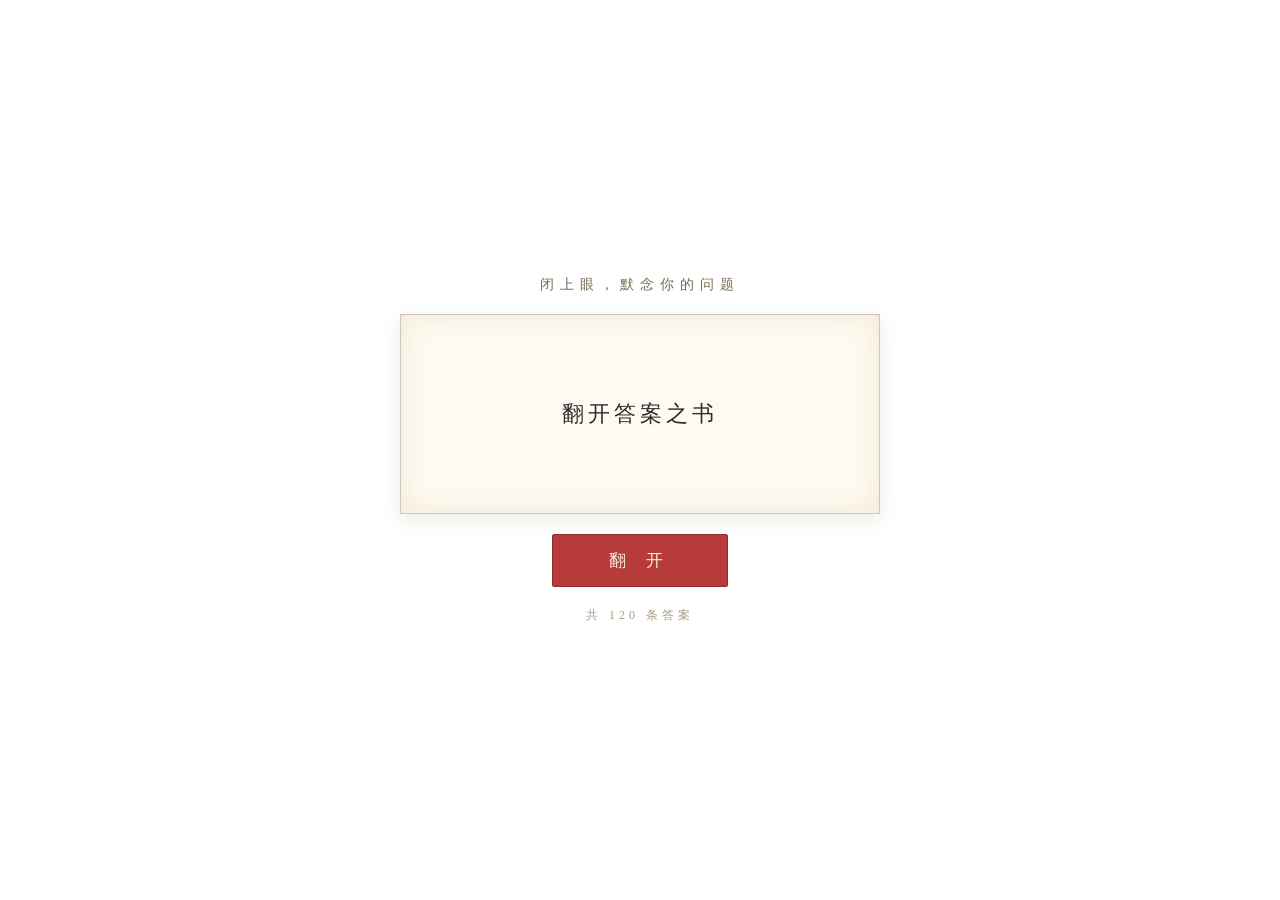
==== tools/book.html @ e4e3dcc5 "Add files via upload" ====
<!DOCTYPE html>
<html lang="zh-CN">
<head>
<meta charset="UTF-8">
<meta name="viewport" content="width=device-width, initial-scale=1.0, viewport-fit=cover">
<title>答案之书</title>
<link rel="stylesheet" href="../css/common.css">
<style>
.answer-wrap {
    display: flex;
    flex-direction: column;
    align-items: center;
    justify-content: center;
    gap: 20px;
    width: 100%;
    min-height: 100%;
    padding: 20px 16px;
}
.answer-subtitle {
    font-size: 14px;
    color: #7A6A50;
    letter-spacing: 6px;
    text-align: center;
}
.answer-box {
    width: 100%;
    max-width: 480px;
    background: rgba(255, 250, 240, 0.92);
    border: 1px solid rgba(44, 44, 44, 0.25);
    box-shadow:
        inset 0 0 30px rgba(180, 160, 120, 0.2),
        0 6px 20px rgba(80, 60, 30, 0.1);
    padding: 56px 32px;
    min-height: 200px;
    display: flex;
    align-items: center;
    justify-content: center;
    text-align: center;
    font-size: 22px;
    line-height: 1.7;
    letter-spacing: 4px;
    color: #2C2C2C;
    transition: opacity 0.15s;
}
.answer-box.rolling {
    animation: answerPulse 0.1s ease-in-out infinite alternate;
}
@keyframes answerPulse {
    from { opacity: 0.65; }
    to { opacity: 1; }
}
.answer-hint {
    font-size: 12px;
    color: #A89A80;
    letter-spacing: 4px;
}
.answer-btn {
    background: #B83B3B;
    color: #F5EFE0;
    border: 1.5px solid #8B2A2A;
    padding: 14px 56px;
    font-family: inherit;
    font-size: 17px;
    letter-spacing: 8px;
    cursor: pointer;
    border-radius: 2px;
    min-height: 52px;
    transition: all 0.2s;
}
.answer-btn:hover:not(:disabled) { background: #8B2A2A; }
.answer-btn:active:not(:disabled) { transform: translateY(1px); }
.answer-btn:disabled { opacity: 0.6; cursor: not-allowed; }
</style>
</head>
<body class="embedded">
<div class="game-inner">
    <div class="answer-wrap">
        <div class="answer-subtitle">闭上眼，默念你的问题</div>
        <div class="answer-box" id="answerBox">翻开答案之书</div>
        <button class="answer-btn" id="btnAsk">翻 开</button>
        <div class="answer-hint">共 120 条答案</div>
    </div>
</div>

<script src="../js/bridge.js"></script>
<script>
(function () {
    'use strict';
    document.body.classList.add('embedded');
    GameBridge.notifyReady();

    const ANSWERS = [
        '是的，毫不犹豫。','现在还不是时候。','再等等看。','听从你的内心。','勇敢去做。',
        '答案就在眼前。','你需要更多耐心。','别让自己后悔。','这是一个好机会。','三思而后行。',
        '你早已知道答案。','放轻松，顺其自然。','不是现在。','值得一试。','重新考虑一下。',
        '相信直觉。','会有转机的。','别急，慢慢来。','你已经准备好了。','放下执念。',
        '也许你可以换个角度。','静下心来听。','向身边的人求助。','坚持下去。','答案是否定的。',
        '答案在你手中。','不要害怕。','这条路是对的。','换个方向试试。','从容面对。',
        '可能会有惊喜。','不要轻言放弃。','等待时机成熟。','勇敢一点。','保持沉默。',
        '你已经拥有足够。','做你认为对的。','问问自己真正想要什么。','保持简单。','答案不重要，过程才是。',
        '试着接受现状。','给自己一点时间。','主动一点。','别想太多。','答案会是美好的。',
        '再努力一把。','时机未到。','你已经很接近了。','相信过程。','放下评判。',
        '从心出发。','值得坚持。','答案很快会浮现。','不要逃避。','勇敢说不。',
        '换个思路。','别犹豫。','跟随感觉。','会越来越好。','你已经知道。',
        '答案在行动中。','现在就是开始。','不要比较。','守住本心。','给自己一个机会。',
        '试着放下。','答案很简单。','相信你的判断。','会有人帮你。','不要停下。',
        '可以尝试。','重新开始。','不必着急。','答案会来的。','允许自己休息。',
        '走一步算一步。','答案藏在细节里。','给自己松绑。','不需要完美。','你已经尽力了。',
        '向前看。','放下过去。','接受不确定。','可以拒绝。','允许自己犯错。',
        '值得被爱。','先照顾好自己。','答案由你定义。','别怕改变。','时机正好。',
        '慢慢来。','再想想。','答案是肯定的。','相信缘分。','心怀感激。',
        '你是有选择的。','不需要证明什么。','答案在路上。','保持好奇。','问问孩子。',
        '向远处看。','答案会自然浮现。','轻装上路。','记得微笑。','关注当下。',
        '不必强求。','答案会来敲门。','给自己写信。','保持从容。','你做得很好。',
        '会好起来的。','等风来。','答案，是你。','相信明天。','拥抱不确定。',
        '此刻就很美好。','别忘了呼吸。','允许自己有情绪。','答案，值得等待。','一切都会好。'
    ];

    const box = document.getElementById('answerBox');
    const btn = document.getElementById('btnAsk');
    let rolling = false;

    btn.addEventListener('click', () => {
        if (rolling) return;
        rolling = true;
        btn.disabled = true;
        box.classList.add('rolling');
        const timer = setInterval(() => {
            box.textContent = ANSWERS[Math.floor(Math.random() * ANSWERS.length)];
        }, 50);
        setTimeout(() => {
            clearInterval(timer);
            box.textContent = ANSWERS[Math.floor(Math.random() * ANSWERS.length)];
            box.classList.remove('rolling');
            btn.disabled = false;
            rolling = false;
        }, 600);
    });
})();
</script>
</body>
</html>
---- css/common.css ----
/* ============================================================
   全局变量
   ============================================================ */
:root {
    --primary: #B83B3B;             /* 朱红，主色调 */
    --primary-dim: rgba(184, 59, 59, 0.12);
    --primary-mid: rgba(184, 59, 59, 0.25);
    --bg-glass: rgba(245, 239, 224, 0.85);
    --bg-hover: rgba(44, 44, 44, 0.06);
    --bg-base: #F5EFE0;
    --border: rgba(44, 44, 44, 0.2);
    --text: #1A1A1A;
    --text-sub: #6A6050;
    --accent: #D4AF37;
    --radius: 4px;
    --gap: 12px;

    --safe-top: env(safe-area-inset-top, 0px);
    --safe-bottom: env(safe-area-inset-bottom, 0px);
}

* {
    box-sizing: border-box;
    margin: 0;
    padding: 0;
    font-family: "KaiTi", "STKaiti", "Songti SC", -apple-system, BlinkMacSystemFont, "PingFang SC", "Microsoft YaHei", serif;
    -webkit-tap-highlight-color: transparent;
    -webkit-touch-callout: none;
}

html, body {
    overscroll-behavior: none;
    -webkit-text-size-adjust: 100%;
}

/* ============================================================
   Body：宣纸质感
   ============================================================ */
body {
    background-color: #F5EFE0;
    background-image:
        repeating-linear-gradient(95deg,
            rgba(180, 160, 120, 0.05) 0px,
            rgba(180, 160, 120, 0.05) 1px,
            transparent 1px,
            transparent 4px),
        repeating-linear-gradient(175deg,
            rgba(160, 140, 100, 0.04) 0px,
            rgba(160, 140, 100, 0.04) 1px,
            transparent 1px,
            transparent 6px),
        radial-gradient(ellipse 60% 40% at 20% 15%,
            rgba(80, 70, 50, 0.08) 0%,
            transparent 70%),
        radial-gradient(ellipse 50% 40% at 85% 90%,
            rgba(80, 70, 50, 0.06) 0%,
            transparent 70%),
        linear-gradient(180deg, #F5EFE0 0%, #EBE2CE 100%);
    color: #1A1A1A;
    min-height: 100vh;
    min-height: 100dvh;
    display: flex;
    flex-direction: column;
    align-items: center;
    padding: calc(20px + var(--safe-top)) 16px calc(20px + var(--safe-bottom));
}

/* iframe 内：透明背景、无内边距 */
body.embedded {
    background: transparent;
    padding: 0;
    height: 100vh;
    height: 100dvh;
    min-height: 100vh;
    min-height: 100dvh;
    overflow: hidden;
}

/* ============================================================
   主容器
   ============================================================ */
.container {
    width: 100%;
    max-width: 960px;
    display: flex;
    flex-direction: column;
    gap: var(--gap);
}

/* ============================================================
   顶部：标题 + 工具导航
   ============================================================ */
.site-header {
    display: flex;
    align-items: center;
    justify-content: space-between;
    padding: 8px 4px;
    flex-shrink: 0;
}
.site-title {
    font-size: 20px;
    font-weight: 700;
    letter-spacing: 4px;
    color: #1A1A1A;
}
.site-title .sub {
    font-size: 12px;
    color: #8A7A60;
    letter-spacing: 3px;
    margin-left: 8px;
    font-weight: 400;
}

/* ============================================================
   工具导航（桌面）
   ============================================================ */
.tool-nav {
    display: grid;
    grid-template-columns: repeat(auto-fit, minmax(110px, 1fr));
    gap: 6px;
    background: rgba(245, 239, 224, 0.7);
    border: 1px solid rgba(44, 44, 44, 0.18);
    padding: 8px;
    border-radius: 4px;
    flex-shrink: 0;
    box-shadow: inset 0 0 20px rgba(180, 160, 120, 0.15);
}

.nav-btn {
    background: transparent;
    color: #4A4A4A;
    border: 1px solid transparent;
    padding: 10px 8px;
    border-radius: 2px;
    font-size: 13px;
    font-weight: 600;
    cursor: pointer;
    transition: all 0.15s;
    min-height: 44px;
    display: flex;
    align-items: center;
    justify-content: center;
    text-align: center;
    letter-spacing: 2px;
    font-family: inherit;
}
.nav-btn:hover {
    color: #1A1A1A;
    background: rgba(44, 44, 44, 0.05);
}
.nav-btn.active {
    background: #B83B3B;
    color: #F5EFE0;
    border-color: #8B2A2A;
    box-shadow: 0 2px 8px rgba(184, 59, 59, 0.25);
}
.nav-btn:focus-visible {
    outline: 2px solid #B83B3B;
    outline-offset: 2px;
}

/* ============================================================
   内容容器
   ============================================================ */
.content {
    background: rgba(245, 239, 224, 0.8);
    border: 1px solid rgba(44, 44, 44, 0.2);
    border-radius: 4px;
    box-shadow:
        inset 0 0 30px rgba(180, 160, 120, 0.15),
        0 4px 16px rgba(80, 60, 30, 0.08);
    overflow: hidden;
    position: relative;
    height: 620px;
    height: clamp(420px, calc(100dvh - 240px), 720px);
    min-height: 420px;
}
.content iframe {
    width: 100%;
    height: 100%;
    border: none;
    display: block;
}

/* ============================================================
   iframe 内部通用布局
   ============================================================ */
.game-inner {
    width: 100%;
    min-height: 100%;
    display: flex;
    justify-content: center;
    align-items: flex-start;
    padding: 20px;
    overflow-y: auto;
    overflow-x: auto;
    -webkit-overflow-scrolling: touch;
}

/* ============================================================
   通用按钮
   ============================================================ */
.btn {
    background: transparent;
    color: #2C2C2C;
    border: 1.5px solid #4A4A4A;
    padding: 10px 20px;
    border-radius: 2px;
    font-size: 14px;
    font-weight: 600;
    font-family: inherit;
    letter-spacing: 3px;
    cursor: pointer;
    transition: all 0.15s;
    min-height: 44px;
}
.btn:hover:not(:disabled) {
    background: rgba(44, 44, 44, 0.06);
    border-color: #1A1A1A;
}
.btn:active:not(:disabled) { transform: translateY(1px); }
.btn:disabled { opacity: 0.4; cursor: not-allowed; }
.btn.primary {
    background: #B83B3B;
    color: #F5EFE0;
    border-color: #8B2A2A;
}
.btn.primary:hover:not(:disabled) { background: #8B2A2A; }

/* ============================================================
   模态框
   ============================================================ */
.modal {
    position: fixed;
    inset: 0;
    background: rgba(0, 0, 0, 0.7);
    display: none;
    justify-content: center;
    align-items: center;
    z-index: 100;
    padding: 20px;
}
.modal.show { display: flex; }
.modal-box {
    background: #F5EFE0;
    border: 1px solid #4A4A4A;
    border-radius: 2px;
    box-shadow:
        inset 0 0 40px rgba(180, 160, 120, 0.2),
        0 20px 60px rgba(44, 30, 10, 0.4);
    padding: 32px 40px;
    max-width: 90vw;
    width: 400px;
    text-align: center;
}
.modal-box h2 {
    font-size: 22px;
    letter-spacing: 6px;
    margin-bottom: 12px;
    color: #1A1A1A;
    font-weight: 400;
}
.modal-box p {
    font-size: 14px;
    color: #4A4A4A;
    letter-spacing: 2px;
    margin-bottom: 20px;
}
.modal-actions {
    display: flex;
    gap: 12px;
    justify-content: center;
}
.modal-actions .btn { flex: 1; }

/* ============================================================
   移动端：单行顶部栏
   ============================================================ */
.mobile-topbar {
    display: none;
    align-items: center;
    gap: 8px;
    background: rgba(245, 239, 224, 0.85);
    border: 1px solid rgba(44, 44, 44, 0.2);
    border-radius: 4px;
    padding: 10px 12px;
    flex-shrink: 0;
}
.mobile-topbar .current-name {
    flex: 1;
    color: #1A1A1A;
    font-size: 15px;
    font-weight: 700;
    letter-spacing: 3px;
    overflow: hidden;
    text-overflow: ellipsis;
    white-space: nowrap;
}
.mobile-topbar .switch-btn {
    display: inline-flex;
    align-items: center;
    gap: 4px;
    background: #B83B3B;
    color: #F5EFE0;
    border: none;
    border-radius: 2px;
    padding: 8px 14px;
    font-size: 13px;
    font-weight: 700;
    font-family: inherit;
    letter-spacing: 2px;
    cursor: pointer;
    min-height: 36px;
    flex-shrink: 0;
}

/* 全屏选择弹窗 */
.picker {
    position: fixed;
    inset: 0;
    background: rgba(20, 15, 10, 0.94);
    z-index: 300;
    display: none;
    flex-direction: column;
    padding: calc(20px + env(safe-area-inset-top)) 16px calc(20px + env(safe-area-inset-bottom));
}
.picker.show { display: flex; }
.picker-header {
    display: flex;
    justify-content: space-between;
    align-items: center;
    margin-bottom: 16px;
    flex-shrink: 0;
}
.picker-title {
    color: #F5EFE0;
    font-size: 18px;
    letter-spacing: 6px;
    font-weight: 400;
}
.picker-close {
    background: transparent;
    color: #C8B890;
    border: 1px solid #4A4A4A;
    border-radius: 2px;
    padding: 8px 14px;
    font-size: 13px;
    font-family: inherit;
    letter-spacing: 2px;
    cursor: pointer;
    min-height: 40px;
}
.picker-grid {
    display: grid;
    grid-template-columns: repeat(2, 1fr);
    gap: 10px;
    overflow-y: auto;
    align-content: start;
    flex: 1;
}
.picker-item {
    background: rgba(245, 239, 224, 0.1);
    border: 1px solid #4A4A4A;
    border-radius: 2px;
    color: #F5EFE0;
    font-size: 15px;
    font-family: inherit;
    font-weight: 600;
    letter-spacing: 3px;
    padding: 24px 12px;
    cursor: pointer;
    text-align: center;
    min-height: 72px;
    display: flex;
    align-items: center;
    justify-content: center;
    transition: all 0.15s;
}
.picker-item:active { transform: scale(0.97); }
.picker-item.active {
    background: #B83B3B;
    color: #F5EFE0;
    border-color: #8B2A2A;
}

/* ============================================================
   响应式
   ============================================================ */
@media (min-width: 768px) {
    .mobile-topbar { display: none !important; }
    .picker { display: none !important; }
}
@media (max-width: 767px) {
    body {
        padding: calc(8px + var(--safe-top)) 8px calc(8px + var(--safe-bottom));
        height: 100vh;
        height: 100dvh;
        overflow: hidden;
    }
    .container {
        flex: 1;
        min-height: 0;
        gap: 8px;
    }
    .site-header { padding: 4px 2px; }
    .site-title { font-size: 16px; letter-spacing: 3px; }
    .site-title .sub { display: none; }
    .tool-nav { display: none; }
    .mobile-topbar { display: flex; }
    .content {
        flex: 1;
        min-height: 0;
        height: auto;
    }
    .game-inner { padding: 12px; }
}
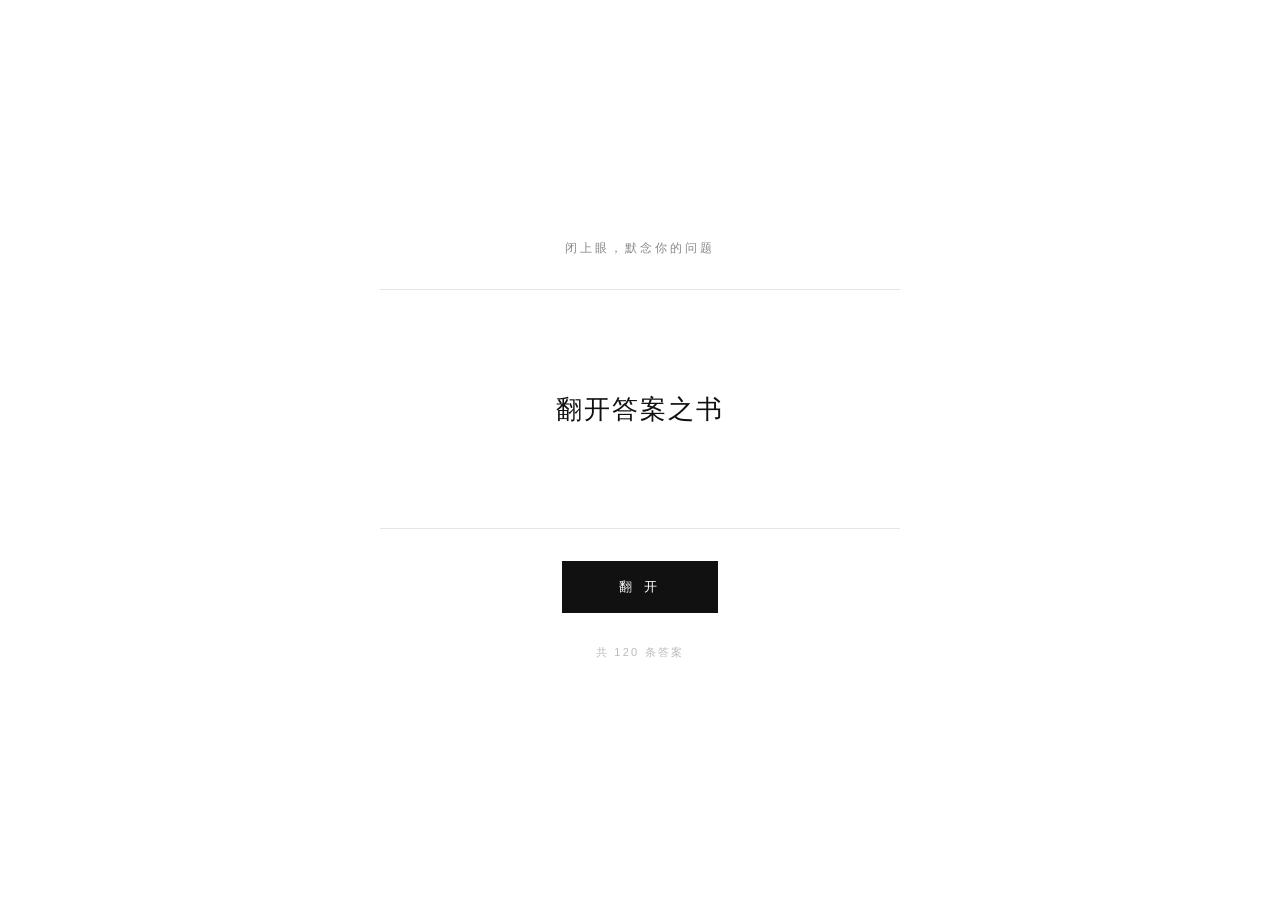
==== commit 8920a854: "Refactor book.html for improved layout and styling Updated styles and structure of the answer book p" ====
--- a/tools/book.html
+++ b/tools/book.html
@@ -4,72 +4,77 @@
 <meta charset="UTF-8">
 <meta name="viewport" content="width=device-width, initial-scale=1.0, viewport-fit=cover">
 <title>答案之书</title>
-<link rel="stylesheet" href="../css/common.css">
+<link rel="stylesheet" href="../css/common.css?v=5">
 <style>
 .answer-wrap {
     display: flex;
     flex-direction: column;
     align-items: center;
     justify-content: center;
-    gap: 20px;
+    gap: 32px;
     width: 100%;
     min-height: 100%;
-    padding: 20px 16px;
+    padding: 40px 0;
 }
 .answer-subtitle {
-    font-size: 14px;
-    color: #7A6A50;
-    letter-spacing: 6px;
+    font-size: 12px;
+    color: #888;
+    letter-spacing: 0.25em;
+    text-transform: uppercase;
     text-align: center;
 }
 .answer-box {
     width: 100%;
-    max-width: 480px;
-    background: rgba(255, 250, 240, 0.92);
-    border: 1px solid rgba(44, 44, 44, 0.25);
-    box-shadow:
-        inset 0 0 30px rgba(180, 160, 120, 0.2),
-        0 6px 20px rgba(80, 60, 30, 0.1);
-    padding: 56px 32px;
-    min-height: 200px;
+    max-width: 520px;
+    background: transparent;
+    border: none;
+    border-top: 1px solid #E5E5E5;
+    border-bottom: 1px solid #E5E5E5;
+    padding: 80px 24px;
+    min-height: 240px;
     display: flex;
     align-items: center;
     justify-content: center;
     text-align: center;
-    font-size: 22px;
-    line-height: 1.7;
-    letter-spacing: 4px;
-    color: #2C2C2C;
+    font-size: 26px;
+    line-height: 1.5;
+    letter-spacing: 0.08em;
+    color: #111;
+    font-weight: 300;
     transition: opacity 0.15s;
 }
 .answer-box.rolling {
     animation: answerPulse 0.1s ease-in-out infinite alternate;
 }
 @keyframes answerPulse {
-    from { opacity: 0.65; }
+    from { opacity: 0.4; }
     to { opacity: 1; }
 }
 .answer-hint {
-    font-size: 12px;
-    color: #A89A80;
-    letter-spacing: 4px;
+    font-size: 11px;
+    color: #BBB;
+    letter-spacing: 0.2em;
+    text-transform: uppercase;
 }
 .answer-btn {
-    background: #B83B3B;
-    color: #F5EFE0;
-    border: 1.5px solid #8B2A2A;
-    padding: 14px 56px;
+    background: #111;
+    color: #FFF;
+    border: 1px solid #111;
+    padding: 16px 56px;
     font-family: inherit;
-    font-size: 17px;
-    letter-spacing: 8px;
+    font-size: 13px;
+    letter-spacing: 0.3em;
     cursor: pointer;
-    border-radius: 2px;
+    border-radius: 0;
     min-height: 52px;
-    transition: all 0.2s;
+    transition: all 0.15s;
+    text-transform: uppercase;
 }
-.answer-btn:hover:not(:disabled) { background: #8B2A2A; }
-.answer-btn:active:not(:disabled) { transform: translateY(1px); }
-.answer-btn:disabled { opacity: 0.6; cursor: not-allowed; }
+.answer-btn:hover:not(:disabled) {
+    background: transparent;
+    color: #111;
+}
+.answer-btn:disabled { opacity: 0.4; cursor: not-allowed; }
 </style>
 </head>
 <body class="embedded">
@@ -139,4 +144,4 @@
 })();
 </script>
 </body>
-</html>+</html>
--- a/css/common.css
+++ b/css/common.css
@@ -1,29 +1,30 @@
 /* ============================================================
-   全局变量
+   极简主义 · Minimalism
+   白底、黑字、单一强调色、无阴影、大留白
    ============================================================ */
 :root {
-    --primary: #B83B3B;             /* 朱红，主色调 */
-    --primary-dim: rgba(184, 59, 59, 0.12);
-    --primary-mid: rgba(184, 59, 59, 0.25);
-    --bg-glass: rgba(245, 239, 224, 0.85);
-    --bg-hover: rgba(44, 44, 44, 0.06);
-    --bg-base: #F5EFE0;
-    --border: rgba(44, 44, 44, 0.2);
-    --text: #1A1A1A;
-    --text-sub: #6A6050;
-    --accent: #D4AF37;
-    --radius: 4px;
-    --gap: 12px;
-
-    --safe-top: env(safe-area-inset-top, 0px);
-    --safe-bottom: env(safe-area-inset-bottom, 0px);
+    --bg:           #FFFFFF;
+    --bg-sub:       #FAFAFA;
+    --bg-hover:     #F5F5F5;
+    --text:         #111111;
+    --text-sub:     #888888;
+    --text-light:   #BBBBBB;
+    --border:       #E5E5E5;
+    --border-strong:#111111;
+    --accent:       #111111;   /* 单一强调色：纯黑 */
+    --accent-text:  #FFFFFF;
+    --radius:       0px;
+    --gap:          16px;
+
+    --safe-top:     env(safe-area-inset-top, 0px);
+    --safe-bottom:  env(safe-area-inset-bottom, 0px);
 }
 
 * {
     box-sizing: border-box;
     margin: 0;
     padding: 0;
-    font-family: "KaiTi", "STKaiti", "Songti SC", -apple-system, BlinkMacSystemFont, "PingFang SC", "Microsoft YaHei", serif;
+    font-family: -apple-system, BlinkMacSystemFont, "Helvetica Neue", "Segoe UI", "PingFang SC", "Hiragino Sans GB", "Microsoft YaHei", sans-serif;
     -webkit-tap-highlight-color: transparent;
     -webkit-touch-callout: none;
 }
@@ -33,39 +34,20 @@
     -webkit-text-size-adjust: 100%;
 }
 
-/* ============================================================
-   Body：宣纸质感
-   ============================================================ */
 body {
-    background-color: #F5EFE0;
-    background-image:
-        repeating-linear-gradient(95deg,
-            rgba(180, 160, 120, 0.05) 0px,
-            rgba(180, 160, 120, 0.05) 1px,
-            transparent 1px,
-            transparent 4px),
-        repeating-linear-gradient(175deg,
-            rgba(160, 140, 100, 0.04) 0px,
-            rgba(160, 140, 100, 0.04) 1px,
-            transparent 1px,
-            transparent 6px),
-        radial-gradient(ellipse 60% 40% at 20% 15%,
-            rgba(80, 70, 50, 0.08) 0%,
-            transparent 70%),
-        radial-gradient(ellipse 50% 40% at 85% 90%,
-            rgba(80, 70, 50, 0.06) 0%,
-            transparent 70%),
-        linear-gradient(180deg, #F5EFE0 0%, #EBE2CE 100%);
-    color: #1A1A1A;
+    background: var(--bg);
+    color: var(--text);
     min-height: 100vh;
     min-height: 100dvh;
     display: flex;
     flex-direction: column;
     align-items: center;
-    padding: calc(20px + var(--safe-top)) 16px calc(20px + var(--safe-bottom));
-}
-
-/* iframe 内：透明背景、无内边距 */
+    padding: calc(32px + var(--safe-top)) 24px calc(32px + var(--safe-bottom));
+    font-weight: 400;
+    letter-spacing: 0.02em;
+}
+
+/* iframe 内 */
 body.embedded {
     background: transparent;
     padding: 0;
@@ -81,151 +63,150 @@
    ============================================================ */
 .container {
     width: 100%;
-    max-width: 960px;
+    max-width: 880px;
     display: flex;
     flex-direction: column;
-    gap: var(--gap);
-}
-
-/* ============================================================
-   顶部：标题 + 工具导航
+    gap: 48px;
+}
+
+/* ============================================================
+   顶部标题
    ============================================================ */
 .site-header {
-    display: flex;
-    align-items: center;
-    justify-content: space-between;
-    padding: 8px 4px;
+    padding: 0;
     flex-shrink: 0;
 }
 .site-title {
-    font-size: 20px;
-    font-weight: 700;
-    letter-spacing: 4px;
-    color: #1A1A1A;
+    font-size: 13px;
+    font-weight: 500;
+    letter-spacing: 0.3em;
+    text-transform: uppercase;
+    color: var(--text);
 }
 .site-title .sub {
-    font-size: 12px;
-    color: #8A7A60;
-    letter-spacing: 3px;
-    margin-left: 8px;
+    display: none;
+}
+
+/* ============================================================
+   工具导航（桌面）
+   极简：无背景、无边框，仅文字 + 下划线
+   ============================================================ */
+.tool-nav {
+    display: flex;
+    flex-wrap: wrap;
+    gap: 32px;
+    padding: 0;
+    border: none;
+    background: transparent;
+    flex-shrink: 0;
+}
+
+.nav-btn {
+    background: transparent;
+    color: var(--text-sub);
+    border: none;
+    padding: 0 0 6px 0;
+    font-size: 14px;
     font-weight: 400;
-}
-
-/* ============================================================
-   工具导航（桌面）
-   ============================================================ */
-.tool-nav {
-    display: grid;
-    grid-template-columns: repeat(auto-fit, minmax(110px, 1fr));
-    gap: 6px;
-    background: rgba(245, 239, 224, 0.7);
-    border: 1px solid rgba(44, 44, 44, 0.18);
-    padding: 8px;
-    border-radius: 4px;
-    flex-shrink: 0;
-    box-shadow: inset 0 0 20px rgba(180, 160, 120, 0.15);
-}
-
-.nav-btn {
-    background: transparent;
-    color: #4A4A4A;
-    border: 1px solid transparent;
-    padding: 10px 8px;
-    border-radius: 2px;
+    cursor: pointer;
+    transition: color 0.15s;
+    font-family: inherit;
+    letter-spacing: 0.05em;
+    position: relative;
+    min-height: auto;
+}
+.nav-btn:hover {
+    color: var(--text);
+}
+.nav-btn.active {
+    color: var(--text);
+    font-weight: 500;
+}
+.nav-btn.active::after {
+    content: '';
+    position: absolute;
+    left: 0;
+    right: 0;
+    bottom: 0;
+    height: 1px;
+    background: var(--text);
+}
+.nav-btn:focus-visible {
+    outline: 1px solid var(--text);
+    outline-offset: 4px;
+}
+
+/* ============================================================
+   内容容器
+   极简：无边框、无阴影，只有一条顶线
+   ============================================================ */
+.content {
+    background: var(--bg);
+    border: none;
+    border-top: 1px solid var(--border);
+    padding-top: 32px;
+    position: relative;
+    overflow: hidden;
+    height: 640px;
+    height: clamp(420px, calc(100dvh - 280px), 720px);
+    min-height: 420px;
+}
+.content iframe {
+    width: 100%;
+    height: 100%;
+    border: none;
+    display: block;
+}
+
+/* ============================================================
+   iframe 内部通用布局
+   ============================================================ */
+.game-inner {
+    width: 100%;
+    min-height: 100%;
+    display: flex;
+    justify-content: center;
+    align-items: flex-start;
+    padding: 0;
+    overflow-y: auto;
+    overflow-x: auto;
+    -webkit-overflow-scrolling: touch;
+}
+
+/* ============================================================
+   通用按钮
+   极简：无圆角、无阴影、细边框或纯色
+   ============================================================ */
+.btn {
+    background: transparent;
+    color: var(--text);
+    border: 1px solid var(--text);
+    padding: 12px 24px;
+    border-radius: 0;
     font-size: 13px;
-    font-weight: 600;
+    font-weight: 500;
+    font-family: inherit;
+    letter-spacing: 0.1em;
     cursor: pointer;
     transition: all 0.15s;
     min-height: 44px;
-    display: flex;
-    align-items: center;
-    justify-content: center;
-    text-align: center;
-    letter-spacing: 2px;
-    font-family: inherit;
-}
-.nav-btn:hover {
-    color: #1A1A1A;
-    background: rgba(44, 44, 44, 0.05);
-}
-.nav-btn.active {
-    background: #B83B3B;
-    color: #F5EFE0;
-    border-color: #8B2A2A;
-    box-shadow: 0 2px 8px rgba(184, 59, 59, 0.25);
-}
-.nav-btn:focus-visible {
-    outline: 2px solid #B83B3B;
-    outline-offset: 2px;
-}
-
-/* ============================================================
-   内容容器
-   ============================================================ */
-.content {
-    background: rgba(245, 239, 224, 0.8);
-    border: 1px solid rgba(44, 44, 44, 0.2);
-    border-radius: 4px;
-    box-shadow:
-        inset 0 0 30px rgba(180, 160, 120, 0.15),
-        0 4px 16px rgba(80, 60, 30, 0.08);
-    overflow: hidden;
-    position: relative;
-    height: 620px;
-    height: clamp(420px, calc(100dvh - 240px), 720px);
-    min-height: 420px;
-}
-.content iframe {
-    width: 100%;
-    height: 100%;
-    border: none;
-    display: block;
-}
-
-/* ============================================================
-   iframe 内部通用布局
-   ============================================================ */
-.game-inner {
-    width: 100%;
-    min-height: 100%;
-    display: flex;
-    justify-content: center;
-    align-items: flex-start;
-    padding: 20px;
-    overflow-y: auto;
-    overflow-x: auto;
-    -webkit-overflow-scrolling: touch;
-}
-
-/* ============================================================
-   通用按钮
-   ============================================================ */
-.btn {
-    background: transparent;
-    color: #2C2C2C;
-    border: 1.5px solid #4A4A4A;
-    padding: 10px 20px;
-    border-radius: 2px;
-    font-size: 14px;
-    font-weight: 600;
-    font-family: inherit;
-    letter-spacing: 3px;
-    cursor: pointer;
-    transition: all 0.15s;
-    min-height: 44px;
+    text-transform: uppercase;
 }
 .btn:hover:not(:disabled) {
-    background: rgba(44, 44, 44, 0.06);
-    border-color: #1A1A1A;
-}
-.btn:active:not(:disabled) { transform: translateY(1px); }
-.btn:disabled { opacity: 0.4; cursor: not-allowed; }
+    background: var(--text);
+    color: var(--bg);
+}
+.btn:active:not(:disabled) { transform: none; }
+.btn:disabled { opacity: 0.3; cursor: not-allowed; }
 .btn.primary {
-    background: #B83B3B;
-    color: #F5EFE0;
-    border-color: #8B2A2A;
-}
-.btn.primary:hover:not(:disabled) { background: #8B2A2A; }
+    background: var(--text);
+    color: var(--bg);
+    border-color: var(--text);
+}
+.btn.primary:hover:not(:disabled) {
+    background: transparent;
+    color: var(--text);
+}
 
 /* ============================================================
    模态框
@@ -233,38 +214,35 @@
 .modal {
     position: fixed;
     inset: 0;
-    background: rgba(0, 0, 0, 0.7);
+    background: rgba(255, 255, 255, 0.96);
     display: none;
     justify-content: center;
     align-items: center;
     z-index: 100;
-    padding: 20px;
+    padding: 24px;
 }
 .modal.show { display: flex; }
 .modal-box {
-    background: #F5EFE0;
-    border: 1px solid #4A4A4A;
-    border-radius: 2px;
-    box-shadow:
-        inset 0 0 40px rgba(180, 160, 120, 0.2),
-        0 20px 60px rgba(44, 30, 10, 0.4);
-    padding: 32px 40px;
+    background: transparent;
+    border: none;
+    padding: 40px;
     max-width: 90vw;
     width: 400px;
     text-align: center;
 }
 .modal-box h2 {
-    font-size: 22px;
-    letter-spacing: 6px;
-    margin-bottom: 12px;
-    color: #1A1A1A;
-    font-weight: 400;
+    font-size: 18px;
+    font-weight: 500;
+    letter-spacing: 0.15em;
+    margin-bottom: 20px;
+    color: var(--text);
+    text-transform: uppercase;
 }
 .modal-box p {
     font-size: 14px;
-    color: #4A4A4A;
-    letter-spacing: 2px;
-    margin-bottom: 20px;
+    color: var(--text-sub);
+    letter-spacing: 0.05em;
+    margin-bottom: 28px;
 }
 .modal-actions {
     display: flex;
@@ -274,24 +252,23 @@
 .modal-actions .btn { flex: 1; }
 
 /* ============================================================
-   移动端：单行顶部栏
+   移动端单行栏
    ============================================================ */
 .mobile-topbar {
     display: none;
     align-items: center;
-    gap: 8px;
-    background: rgba(245, 239, 224, 0.85);
-    border: 1px solid rgba(44, 44, 44, 0.2);
-    border-radius: 4px;
-    padding: 10px 12px;
+    justify-content: space-between;
+    gap: 12px;
+    padding: 0 0 16px 0;
+    border-bottom: 1px solid var(--border);
     flex-shrink: 0;
 }
 .mobile-topbar .current-name {
     flex: 1;
-    color: #1A1A1A;
-    font-size: 15px;
-    font-weight: 700;
-    letter-spacing: 3px;
+    color: var(--text);
+    font-size: 14px;
+    font-weight: 500;
+    letter-spacing: 0.1em;
     overflow: hidden;
     text-overflow: ellipsis;
     white-space: nowrap;
@@ -299,88 +276,117 @@
 .mobile-topbar .switch-btn {
     display: inline-flex;
     align-items: center;
-    gap: 4px;
-    background: #B83B3B;
-    color: #F5EFE0;
-    border: none;
-    border-radius: 2px;
-    padding: 8px 14px;
-    font-size: 13px;
-    font-weight: 700;
+    gap: 6px;
+    background: transparent;
+    color: var(--text);
+    border: 1px solid var(--text);
+    border-radius: 0;
+    padding: 8px 16px;
+    font-size: 12px;
+    font-weight: 500;
     font-family: inherit;
-    letter-spacing: 2px;
+    letter-spacing: 0.15em;
     cursor: pointer;
     min-height: 36px;
     flex-shrink: 0;
-}
-
-/* 全屏选择弹窗 */
+    text-transform: uppercase;
+    transition: all 0.15s;
+}
+.mobile-topbar .switch-btn:hover {
+    background: var(--text);
+    color: var(--bg);
+}
+
+/* ============================================================
+   全屏选择弹窗
+   ============================================================ */
 .picker {
     position: fixed;
     inset: 0;
-    background: rgba(20, 15, 10, 0.94);
+    background: var(--bg);
     z-index: 300;
     display: none;
     flex-direction: column;
-    padding: calc(20px + env(safe-area-inset-top)) 16px calc(20px + env(safe-area-inset-bottom));
+    padding: calc(32px + env(safe-area-inset-top)) 24px calc(24px + env(safe-area-inset-bottom));
 }
 .picker.show { display: flex; }
 .picker-header {
     display: flex;
     justify-content: space-between;
-    align-items: center;
-    margin-bottom: 16px;
+    align-items: baseline;
+    margin-bottom: 40px;
+    padding-bottom: 16px;
+    border-bottom: 1px solid var(--border);
     flex-shrink: 0;
 }
 .picker-title {
-    color: #F5EFE0;
-    font-size: 18px;
-    letter-spacing: 6px;
-    font-weight: 400;
+    color: var(--text);
+    font-size: 13px;
+    letter-spacing: 0.3em;
+    font-weight: 500;
+    text-transform: uppercase;
 }
 .picker-close {
     background: transparent;
-    color: #C8B890;
-    border: 1px solid #4A4A4A;
-    border-radius: 2px;
-    padding: 8px 14px;
+    color: var(--text-sub);
+    border: none;
+    padding: 0;
     font-size: 13px;
     font-family: inherit;
-    letter-spacing: 2px;
+    letter-spacing: 0.15em;
     cursor: pointer;
-    min-height: 40px;
-}
+    text-transform: uppercase;
+}
+.picker-close:hover { color: var(--text); }
 .picker-grid {
-    display: grid;
-    grid-template-columns: repeat(2, 1fr);
-    gap: 10px;
+    display: flex;
+    flex-direction: column;
+    gap: 0;
     overflow-y: auto;
     align-content: start;
     flex: 1;
 }
 .picker-item {
-    background: rgba(245, 239, 224, 0.1);
-    border: 1px solid #4A4A4A;
-    border-radius: 2px;
-    color: #F5EFE0;
-    font-size: 15px;
+    background: transparent;
+    border: none;
+    border-bottom: 1px solid var(--border);
+    border-radius: 0;
+    color: var(--text);
+    font-size: 20px;
     font-family: inherit;
-    font-weight: 600;
-    letter-spacing: 3px;
-    padding: 24px 12px;
+    font-weight: 400;
+    letter-spacing: 0.1em;
+    padding: 24px 0;
     cursor: pointer;
-    text-align: center;
-    min-height: 72px;
+    text-align: left;
+    transition: padding-left 0.2s, color 0.15s;
     display: flex;
     align-items: center;
-    justify-content: center;
-    transition: all 0.15s;
-}
-.picker-item:active { transform: scale(0.97); }
+}
+.picker-item::before {
+    content: '';
+    display: inline-block;
+    width: 0;
+    height: 1px;
+    background: var(--text);
+    margin-right: 0;
+    transition: width 0.2s, margin-right 0.2s;
+}
+.picker-item:hover {
+    color: var(--text);
+}
+.picker-item:hover::before {
+    width: 24px;
+    margin-right: 12px;
+}
 .picker-item.active {
-    background: #B83B3B;
-    color: #F5EFE0;
-    border-color: #8B2A2A;
+    color: var(--text);
+    font-weight: 500;
+}
+.picker-item.active::before {
+    width: 24px;
+    margin-right: 12px;
+    background: var(--text);
 }
 
 /* ============================================================
@@ -390,9 +396,10 @@
     .mobile-topbar { display: none !important; }
     .picker { display: none !important; }
 }
+
 @media (max-width: 767px) {
     body {
-        padding: calc(8px + var(--safe-top)) 8px calc(8px + var(--safe-bottom));
+        padding: calc(20px + var(--safe-top)) 20px calc(20px + var(--safe-bottom));
         height: 100vh;
         height: 100dvh;
         overflow: hidden;
@@ -400,10 +407,10 @@
     .container {
         flex: 1;
         min-height: 0;
-        gap: 8px;
+        gap: 24px;
     }
-    .site-header { padding: 4px 2px; }
-    .site-title { font-size: 16px; letter-spacing: 3px; }
+    .site-header { padding: 0; }
+    .site-title { font-size: 12px; letter-spacing: 0.25em; }
     .site-title .sub { display: none; }
     .tool-nav { display: none; }
     .mobile-topbar { display: flex; }
@@ -411,6 +418,7 @@
         flex: 1;
         min-height: 0;
         height: auto;
+        padding-top: 20px;
     }
-    .game-inner { padding: 12px; }
-}+    .game-inner { padding: 0; }
+}
